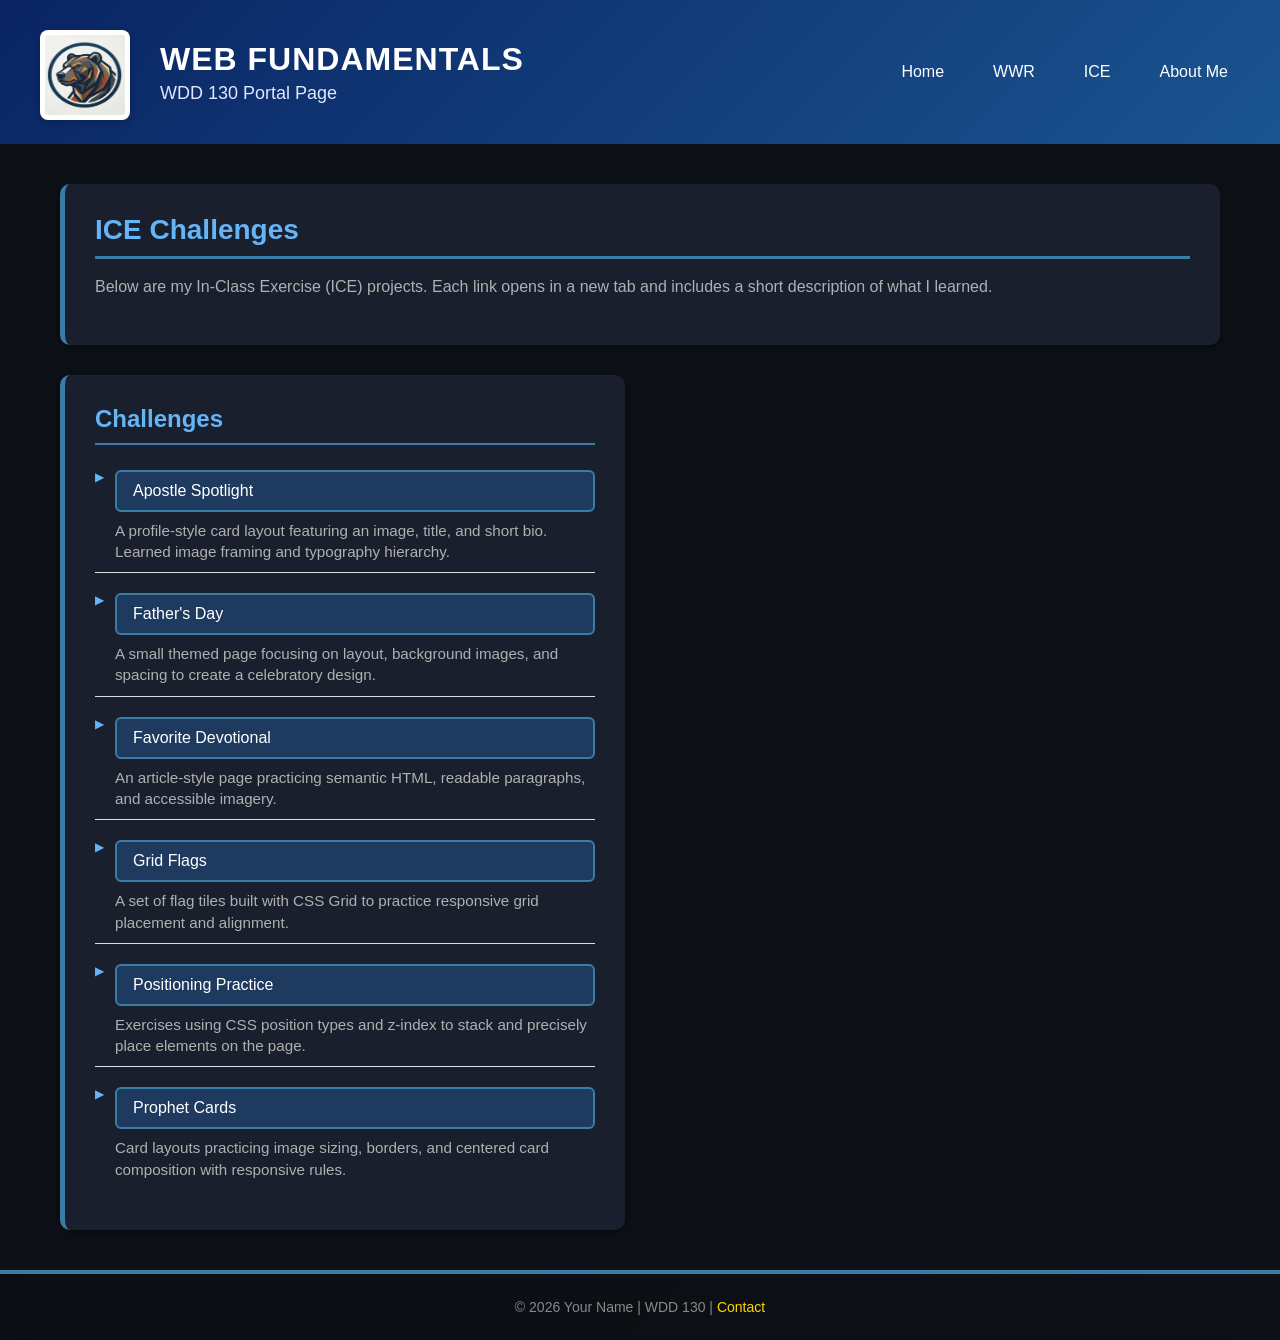
==== ice.html @ b295d885 "new" ====
<!DOCTYPE html>
<html lang="en">
<head>
    <meta charset="UTF-8">
    <meta name="viewport" content="width=device-width, initial-scale=1.0">
    <title>WDD 130 Portal Page</title>
    <link rel="stylesheet" href="styles/style.css">
</head>
<body>
    <header>
        <a href="index.html" id="logo_link">
            <img class="logo" src="images/Bear.png" alt="Project website Logo">
        </a>
        <div class="site-title">
            <h1>WEB FUNDAMENTALS</h1>
            <h2>WDD 130 Portal Page</h2>
        </div>
        <nav>
            <ul>
                <li><a href="index.html">Home</a></li>
                <li><a href="wwr/index.html">WWR</a></li>
                <li><a href="list.html">ICE</a></li>
                <li><a href="about.html">About Me</a></li>
            </ul>
        </nav>
    </header>
    <main>
        <section class="overview">
            <h2>ICE Challenges</h2>
            <p>Below are my In-Class Exercise (ICE) projects. Each link opens in a new tab and includes a short description of what I learned.</p>
        </section>

        <section class="project-list">
            <h3>Challenges</h3>
            <ul id="ice-list">
                <li>
                    <a href="ice/apostle_spotlight/apostles.html" target="_blank">Apostle Spotlight</a>
                    <p class="ice-desc">A profile-style card layout featuring an image, title, and short bio. Learned image framing and typography hierarchy.</p>
                </li>
                <li>
                    <a href="ice/fathersday/index.html" target="_blank">Father's Day</a>
                    <p class="ice-desc">A small themed page focusing on layout, background images, and spacing to create a celebratory design.</p>
                </li>
                <li>
                    <a href="ice/favorite_devo/favdevo.html" target="_blank">Favorite Devotional</a>
                    <p class="ice-desc">An article-style page practicing semantic HTML, readable paragraphs, and accessible imagery.</p>
                </li>
                <li>
                    <a href="ice/grid_flags/flags.html" target="_blank">Grid Flags</a>
                    <p class="ice-desc">A set of flag tiles built with CSS Grid to practice responsive grid placement and alignment.</p>
                </li>
                <li>
                    <a href="ice/positioning/positioning.html" target="_blank">Positioning Practice</a>
                    <p class="ice-desc">Exercises using CSS position types and z-index to stack and precisely place elements on the page.</p>
                </li>
                <li>
                    <a href="ice/prophet_cards/oaks.html" target="_blank">Prophet Cards</a>
                    <p class="ice-desc">Card layouts practicing image sizing, borders, and centered card composition with responsive rules.</p>
                </li>
            </ul>
        </section>
    </main>
    <footer>
        <p>&copy; 2026 Your Name | WDD 130 | <a href="mailto:your.email@example.com">Contact</a></p>
    </footer>
</body>
</html>
---- styles/style.css ----
@import url('https://fonts.googleapis.com/css2?family=Anta&family=Carter+One&display=swap');
* {
    margin: 0;
    padding: 0;
    box-sizing: border-box;
}
body {
    font-family: 'Segoe UI', Tahoma, Geneva, Verdana, sans-serif;
    background-color: #0d1117;
    color: #e0e0e0;
    display: flex;
    flex-direction: column;
    min-height: 100vh;
}
header {
    background: linear-gradient(135deg, #0a2463 0%, #1a5490 100%);
    color: white;
    padding: 20px 40px;
    display: grid;
    grid-template-columns: 100px 1fr auto;
    gap: 20px;
    align-items: center;
    box-shadow: 0 4px 12px rgba(0, 0, 0, 0.15);
}

.logo {
    width: 90px;
    height: 90px;
    border-radius: 8px;
    background: white;
    padding: 5px;
    box-shadow: 0 2px 8px rgba(0, 0, 0, 0.2);
}

#logo_link {
    text-decoration: none;
}

.site-title h1 {
    font-size: 32px;
    font-weight: 700;
    margin-bottom: 5px;
    letter-spacing: 1px;
}

.site-title h2 {
    font-size: 18px;
    font-weight: 300;
    color: #e0e7ff;
}

nav ul {
    list-style: none;
    display: flex;
    gap: 25px;
}

nav a {
    color: white;
    text-decoration: none;
    font-size: 16px;
    font-weight: 500;
    padding: 8px 12px;
    border-radius: 4px;
    transition: all 0.3s ease;
}
nav a:hover {
    background-color: rgba(255, 255, 255, 0.15);
    color: #ffd700;
}
main {
    flex: 1;
    max-width: 1200px;
    width: 100%;
    margin: 0 auto;
    padding: 40px 20px;
    display: grid;
    grid-template-columns: 1fr 1fr;
    gap: 30px;
}

main section {
    background: #1a1f2e;
    padding: 30px;
    border-radius: 10px;
    box-shadow: 0 2px 10px rgba(0, 0, 0, 0.5);
    border-left: 5px solid #3a7ca5;
    transition: transform 0.3s ease, box-shadow 0.3s ease;
}

main section:hover {
    transform: translateY(-5px);
    box-shadow: 0 6px 20px rgba(58, 124, 165, 0.3);
}

main h2 {
    color: #64b5f6;
    font-size: 28px;
    margin-bottom: 15px;
    border-bottom: 3px solid #3a7ca5;
    padding-bottom: 10px;
}

main h3 {
    color: #64b5f6;
    font-size: 24px;
    margin-bottom: 15px;
    border-bottom: 2px solid #3a7ca5;
    padding-bottom: 10px;
}

main p {
    color: #b0b0b0;
    line-height: 1.6;
    margin-bottom: 15px;
}
main ul {
    list-style: none;
    padding-left: 0;
}
main ul li {
    padding: 10px 0;
    padding-left: 20px;
    position: relative;
    border-bottom: 1px solid #e0e0e0;
}
#ice-list {
    list-style: none;
    padding: 0;
    margin: 0;
    color: #e0e0e0;
}

#ice-list li {
    margin: 10px 0;
}

#ice-list li a {
    display: inline-block;
    padding: 10px 16px;
    background-color: #1e3a5f;
    color: white;
    border-radius: 6px;
    text-decoration: none;
    border: 2px solid #3a7ca5;
    transition: all 0.25s ease;
}

#ice-list li a:hover {
    background-color: #3a7ca5;
    transform: translateY(-2px);
    box-shadow: 0 4px 12px rgba(58,124,165,0.35);
}
/* descriptions for ICE items */
#ice-list li { display: flex; flex-direction: column; gap: 8px; }
.ice-desc { margin: 0; color: #b0b0b0; font-size: 0.95rem; max-width: 680px; line-height: 1.4; }
#ice-list details summary { cursor: pointer; list-style: none; }
#ice-list details summary::-webkit-details-marker { display: none; }
main ul li:last-child {
    border-bottom: none;
}
main ul li:before {
    content: "▶";
    position: absolute;
    left: 0;
    color: #64b5f6;
    font-size: 12px;
}
main a {
    color: #64b5f6;
    text-decoration: none;
    font-weight: 500;
    transition: color 0.3s ease;
}
main a:hover {
    color: #90caf9;
    text-decoration: underline;
}
table {
    width: 100%;
    border-collapse: collapse;
    margin-top: 10px;
}

thead {
    background-color: #0a1929;
    color: white;
}

th {
    padding: 12px;
    text-align: left;
    font-weight: 600;
}

td {
    padding: 12px;
    border-bottom: 1px solid #2a3f5f;
    color: #c0c0c0;
}

tbody tr:nth-child(even) {
    background-color: #161b22;
}

tbody tr:hover {
    background-color: #1a2a3a;
}
form {
    display: flex;
    flex-direction: column;
    gap: 15px;
    margin-top: 15px;
}
label {
    color: #64b5f6;
    font-weight: 600;
    margin-bottom: 5px;
}
input[type="text"],
input[type="email"],
textarea {
    padding: 12px;
    border: 2px solid #2a3f5f;
    border-radius: 6px;
    font-family: inherit;
    font-size: 14px;
    transition: border-color 0.3s ease;
    background-color: #161b22;
    color: #e0e0e0;
}

input[type="text"]:focus,
input[type="email"]:focus,
textarea:focus {
    outline: none;
    border-color: #64b5f6;
    box-shadow: 0 0 0 3px rgba(100, 181, 246, 0.2);
}

button {
    padding: 12px 24px;
    background-color: #1e3a5f;
    color: white;
    border: none;
    border-radius: 6px;
    font-size: 16px;
    font-weight: 600;
    cursor: pointer;
    transition: all 0.3s ease;
    align-self: flex-start;
}

button:hover {
    background-color: #3a7ca5;
    box-shadow: 0 4px 12px rgba(58, 124, 165, 0.4);
    transform: translateY(-2px);
}

button:active {
    transform: translateY(0);
}
img {
    max-width: 100%;
    height: auto;
    border-radius: 8px;
    margin-top: 10px;
}

.sample-image {
    grid-column: 1 / -1;
    text-align: center;
}

.sample-image img {
    max-width: 300px;
    border: 3px solid #3a7ca5;
}
.overview {
    grid-column: 1 / -1;
}
footer {
    background: linear-gradient(135deg, #0a0d12 0%, #0d1117 100%);
    color: #888;
    text-align: center;
    padding: 25px 40px;
    margin-top: auto;
    border-top: 4px solid #3a7ca5;
}

footer p {
    margin: 0;
    font-size: 14px;
}

footer a {
    color: #ffd700;
    text-decoration: none;
    transition: color 0.3s ease;
}

footer a:hover {
    color: white;
    text-decoration: underline;
}
@media (max-width: 768px) {
    header {
        grid-template-columns: 1fr;
        gap: 15px;
        padding: 15px 20px;
    }

    nav ul {
        gap: 15px;
        flex-wrap: wrap;
    }

    main {
        grid-template-columns: 1fr;
        padding: 20px 15px;
        gap: 20px;
    }

    main section {
        padding: 20px;
    }

    .site-title h1 {
        font-size: 24px;
    }

    .site-title h2 {
        font-size: 14px;
    }
}
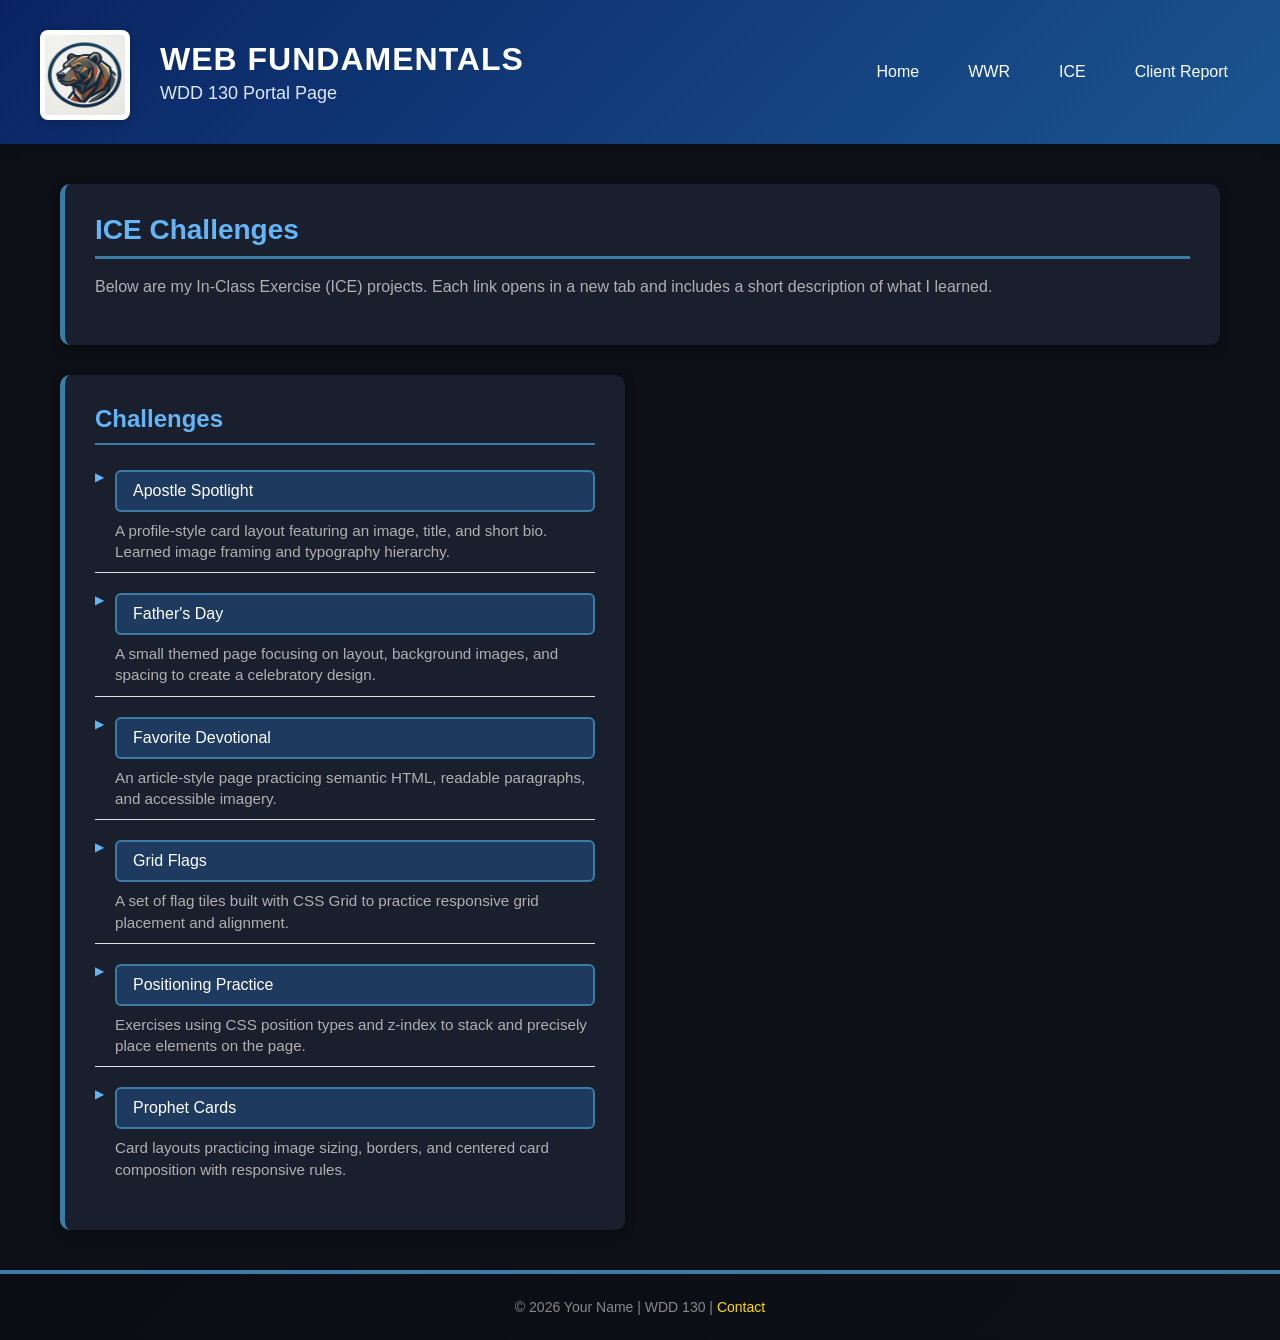
==== commit 355d9a2b: "done" ====
--- a/ice.html
+++ b/ice.html
@@ -20,7 +20,7 @@
                 <li><a href="index.html">Home</a></li>
                 <li><a href="wwr/index.html">WWR</a></li>
                 <li><a href="list.html">ICE</a></li>
-                <li><a href="about.html">About Me</a></li>
+                <li><a href="client_report.html">Client Report</a></li>
             </ul>
         </nav>
     </header>
--- a/styles/style.css
+++ b/styles/style.css
@@ -176,6 +176,7 @@
     color: #90caf9;
     text-decoration: underline;
 }
+
 table {
     width: 100%;
     border-collapse: collapse;
